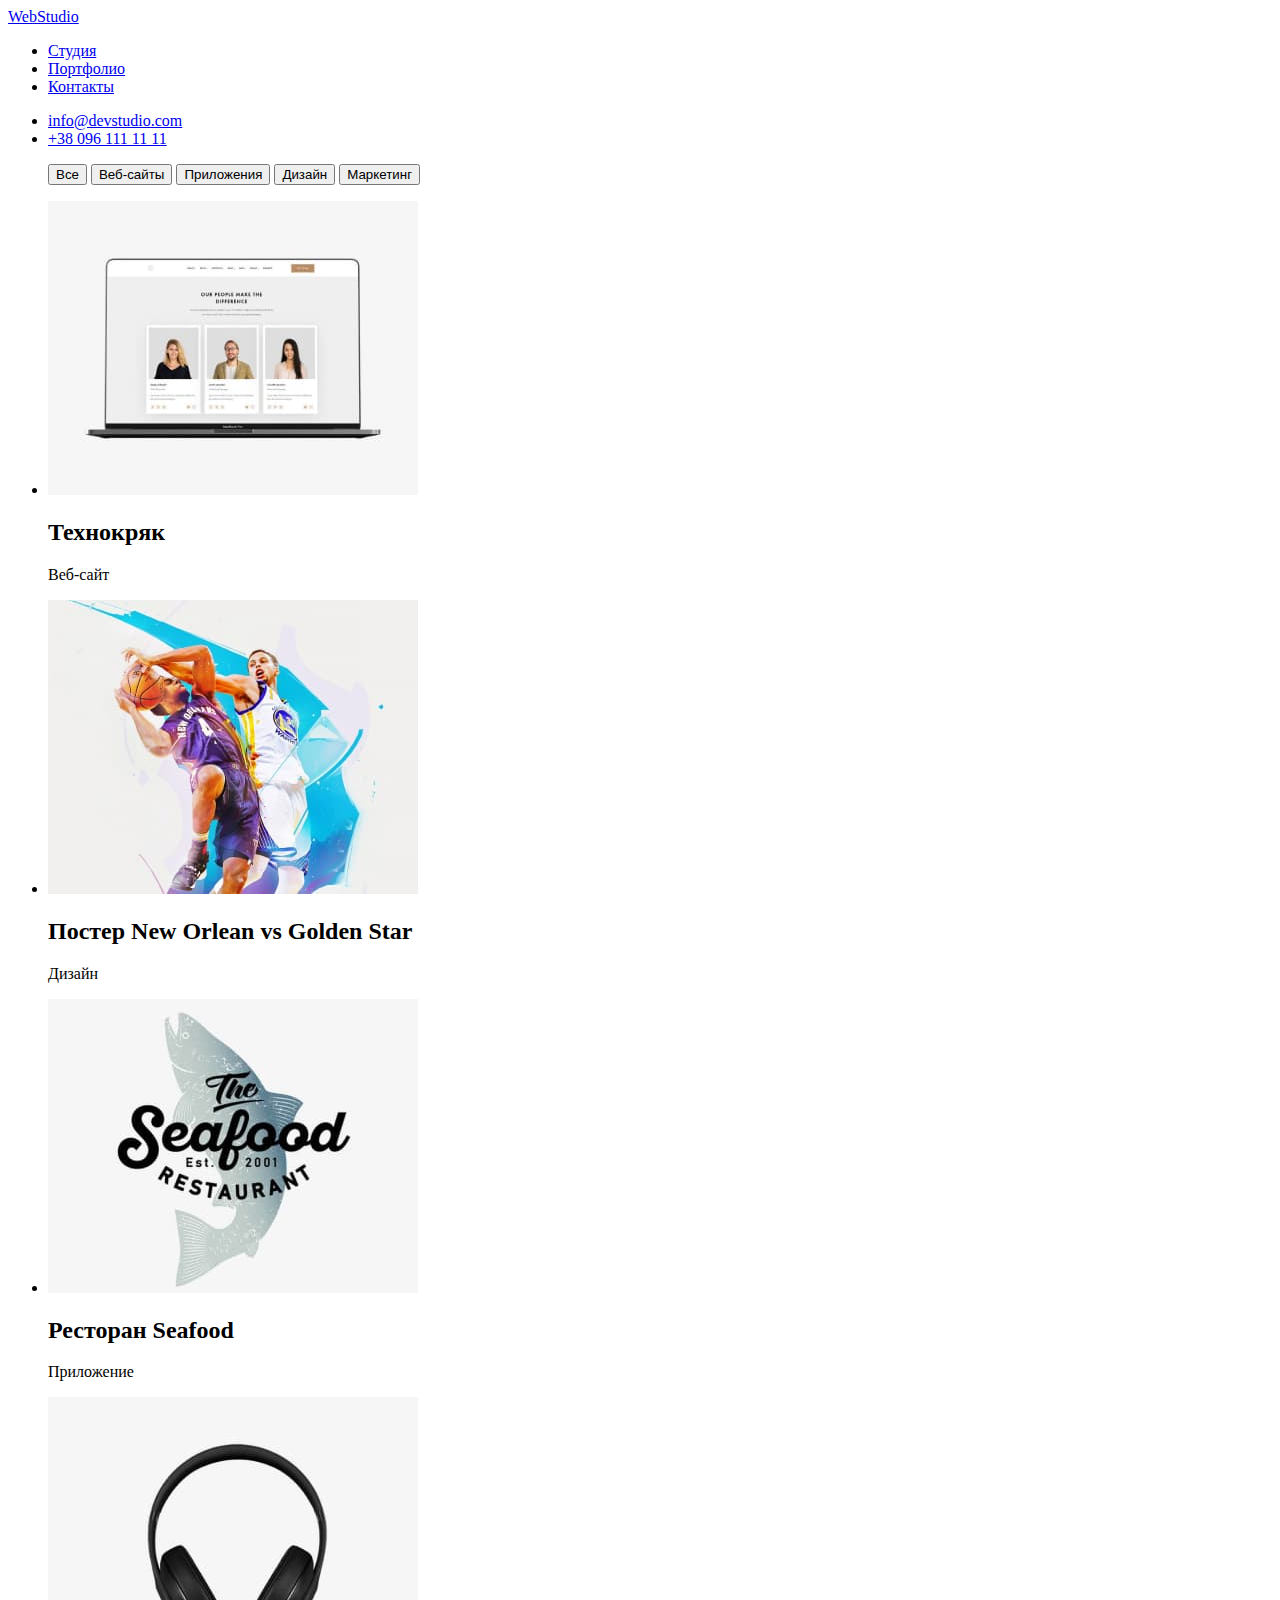
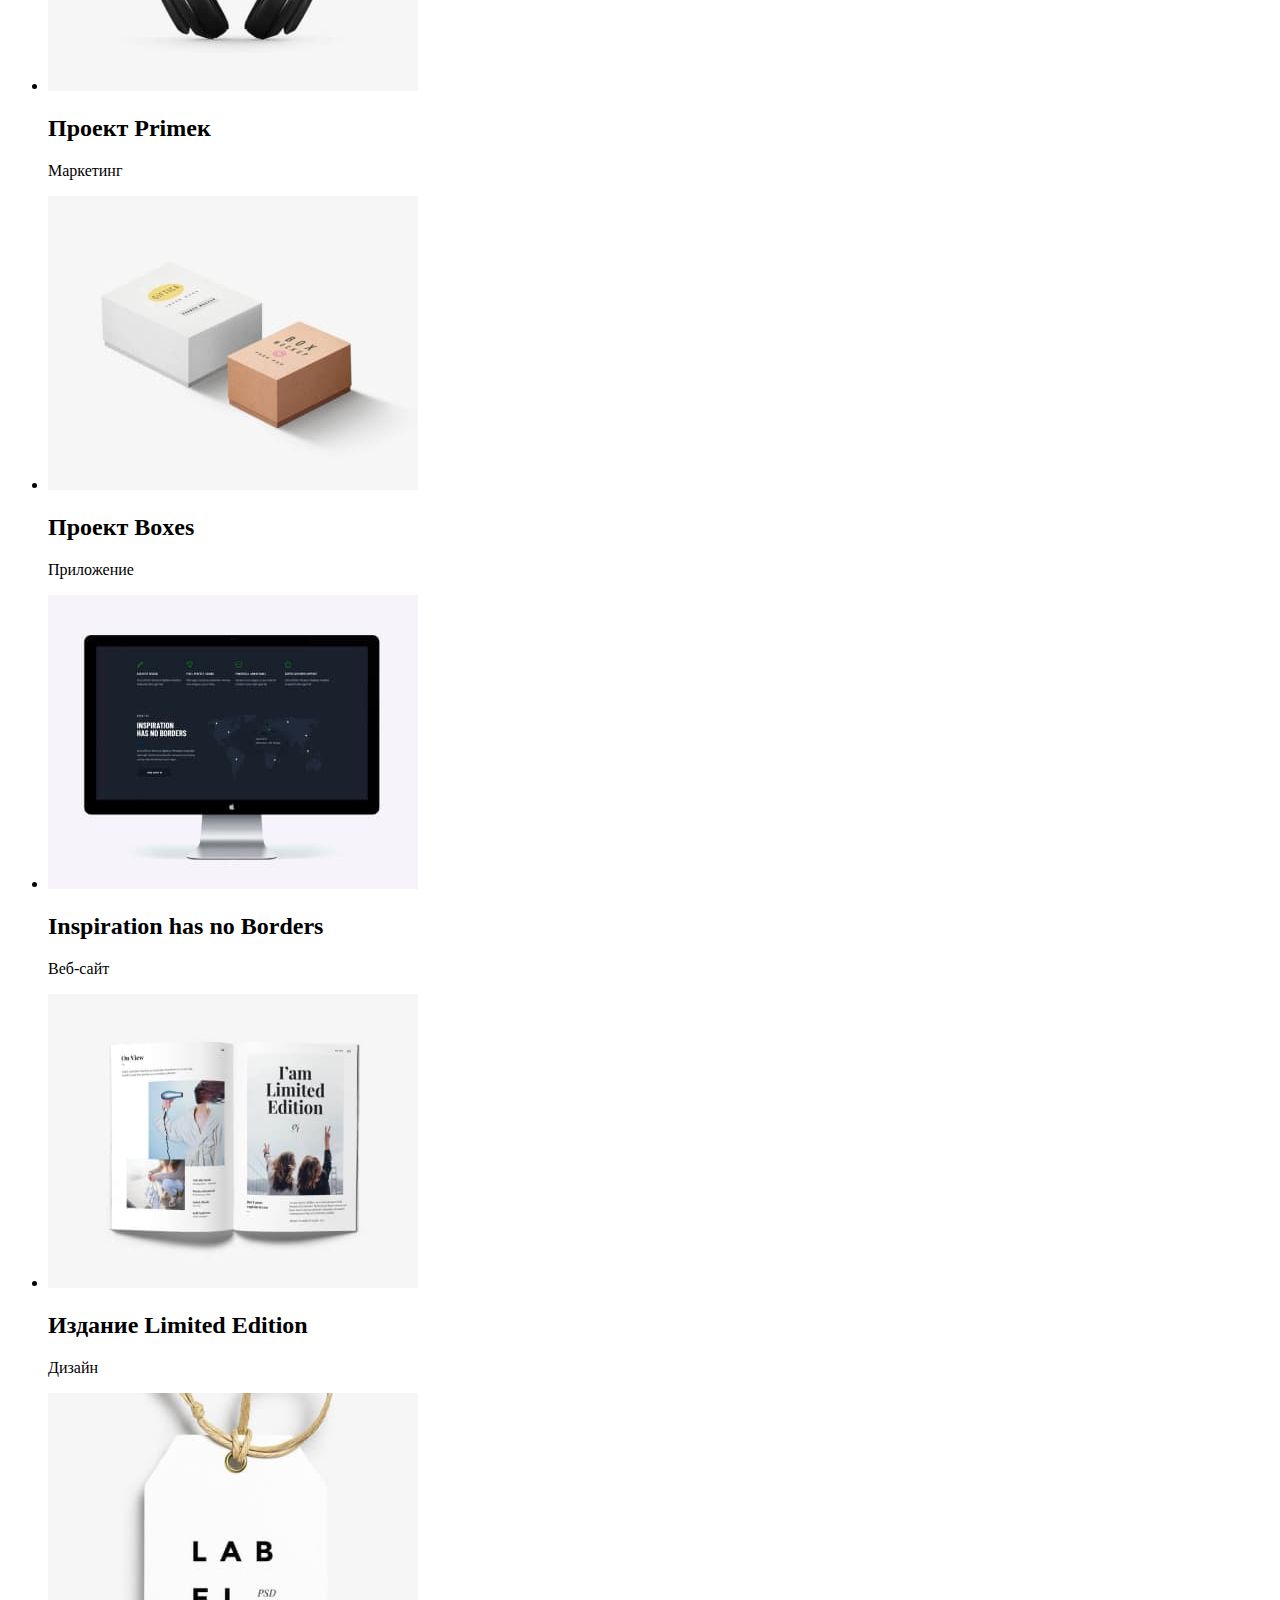
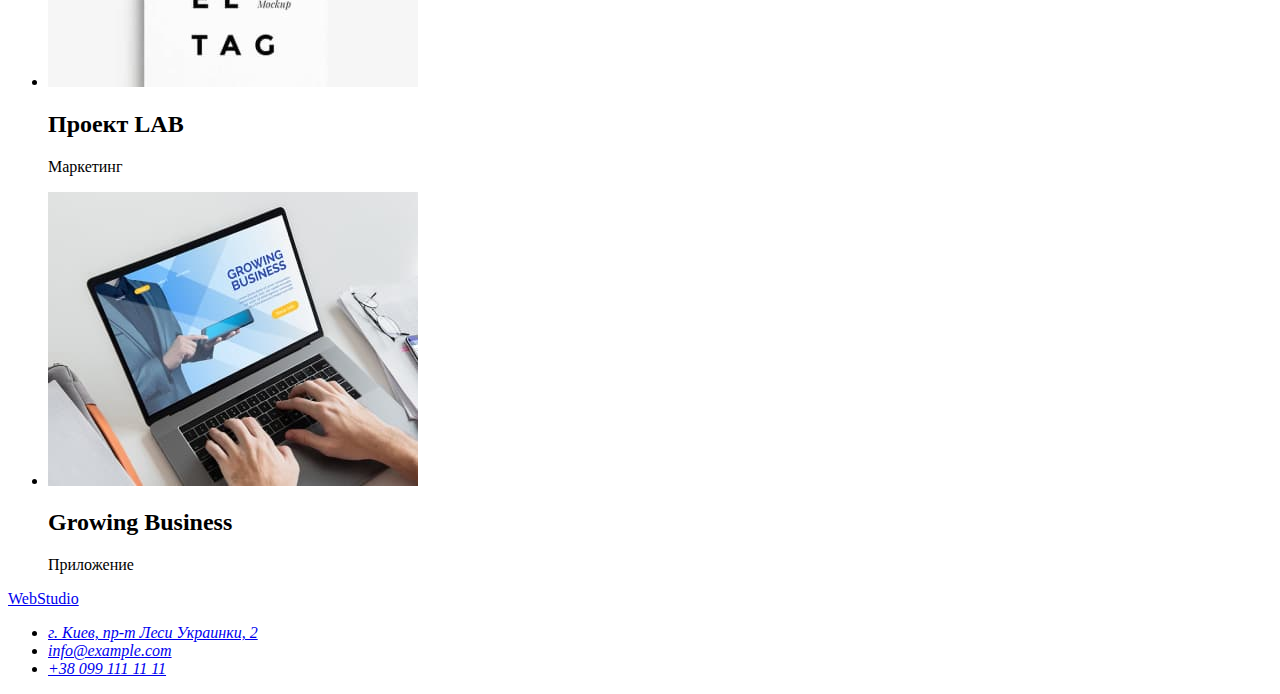
==== portfolio.html @ 60b1a03a "Добавил portfolio.html" ====
<!DOCTYPE html>
<html lang="ru">
<head>
    <meta charset="UTF-8">
    <meta http-equiv="X-UA-Compatible" content="IE=edge">
    <meta name="viewport" content="width=device-width, initial-scale=1.0">
    <title>Портфолио</title>
</head>
<body>
    <!-- Шапка страницы -->
    <header>
        <nav>
            <a href="/">WebStudio</a>
    
            <!-- Ссылки на другие страницы или разделы текущей страницы -->
            <ul>
                <li><a href="./studio.html">Студия</a></li>
                <li><a href="./portfolio.html">Портфолио</a></li>
                <li><a href="./contacts.html">Контакты</a></li>
            </ul>
        </nav>
    
        <!-- Контакты -->
        <ul>
            <li><a href="mailto:info@devstudio.com">info@devstudio.com</a></li>
            <li><a href="tel:+38096111111">+38 096 111 11 11</a></li>
        </ul>
    </header>

    <!-- Портфолио -->
    <main>
        <!-- Ссылки на другие страницы или разделы текущей страницы -->
        <section>
            <ul>
                <button type="button">Все</button>
                <button type="button">Веб-сайты</button>
                <button type="button">Приложения</button>
                <button type="button">Дизайн</button>
                <button type="button">Маркетинг</button>
            </ul>
        </section>

        <!-- Портфолио работ -->
        <section>
            <ul>
                <li>
                    <img src="./images/portfolio/1-Tehnokryak.jpg" alt="Технокряк" width="370" height="294">
                    <h2>Технокряк</h2>
                    <p>Веб-сайт</p>
                </li>
                <li>
                    <img src="./images/portfolio/2-New-Orlean-vs-Golden-Star.jpg" alt="Постер New Orlean vs Golden Star" width="370" height="294">
                    <h2>Постер New Orlean vs Golden Star</h2>
                    <p>Дизайн</p>
                </li>
                <li>
                    <img src="./images/portfolio/3-Seafood.jpg" alt="Ресторан Seafood" width="370" height="294">
                    <h2>Ресторан Seafood</h2>
                    <p>Приложение</p>
                </li>
                <li>
                    <img src="./images/portfolio/4-Prime.jpg" alt="Проект Primeк" width="370" height="294">
                    <h2>Проект Primeк</h2>
                    <p>Маркетинг</p>
                </li>
                <li>
                    <img src="./images/portfolio/5-Boxes.jpg" alt="Проект Boxes" width="370" height="294">
                    <h2>Проект Boxes</h2>
                    <p>Приложение</p>
                </li>
                <li>
                    <img src="./images/portfolio/6-Inspiration-has-no-Borders.jpg" alt=Inspiration has no Borders" width="370" height="294">
                    <h2>Inspiration has no Borders</h2>
                    <p>Веб-сайт</p>
                </li>
                <li>
                    <img src="./images/portfolio/7-Limited-Edition.jpg" alt="Издание Limited Edition" width="370" height="294">
                    <h2>Издание Limited Edition</h2>
                    <p>Дизайн</p>
                </li>
                <li>
                    <img src="./images/portfolio/8-LAB.jpg" alt="Проект LAB" width="370" height="294">
                    <h2>Проект LAB</h2>
                    <p>Маркетинг</p>
                </li>
                <li>
                    <img src="./images/portfolio/9-Growing-Business.jpg" alt="Growing Business" width="370" height="294">
                    <h2>Growing Business</h2>
                    <p>Приложение</p>
                </li>
            </ul>
        </section>

    </main>

        <!-- Футер -->
        <footer>
            <a href="/">WebStudio</a>
        
            <address>
                <ul>
                    <li>
                        <a href="https://goo.gl/maps/8wmrf88E8narzUsQ8" target="_blank" rel="noopener noreferrer">
                            г. Киев, пр-т Леси Украинки, 2</a>
                    </li>
                    <li>
                        <a href="mailto:info@example.com">info@example.com</a>
                    </li>
                    <li>
                        <a href="tel:+380991111111">+38 099 111 11 11</a>
                    </li>
                </ul>
            </address>
        </footer>
</body>
</html>
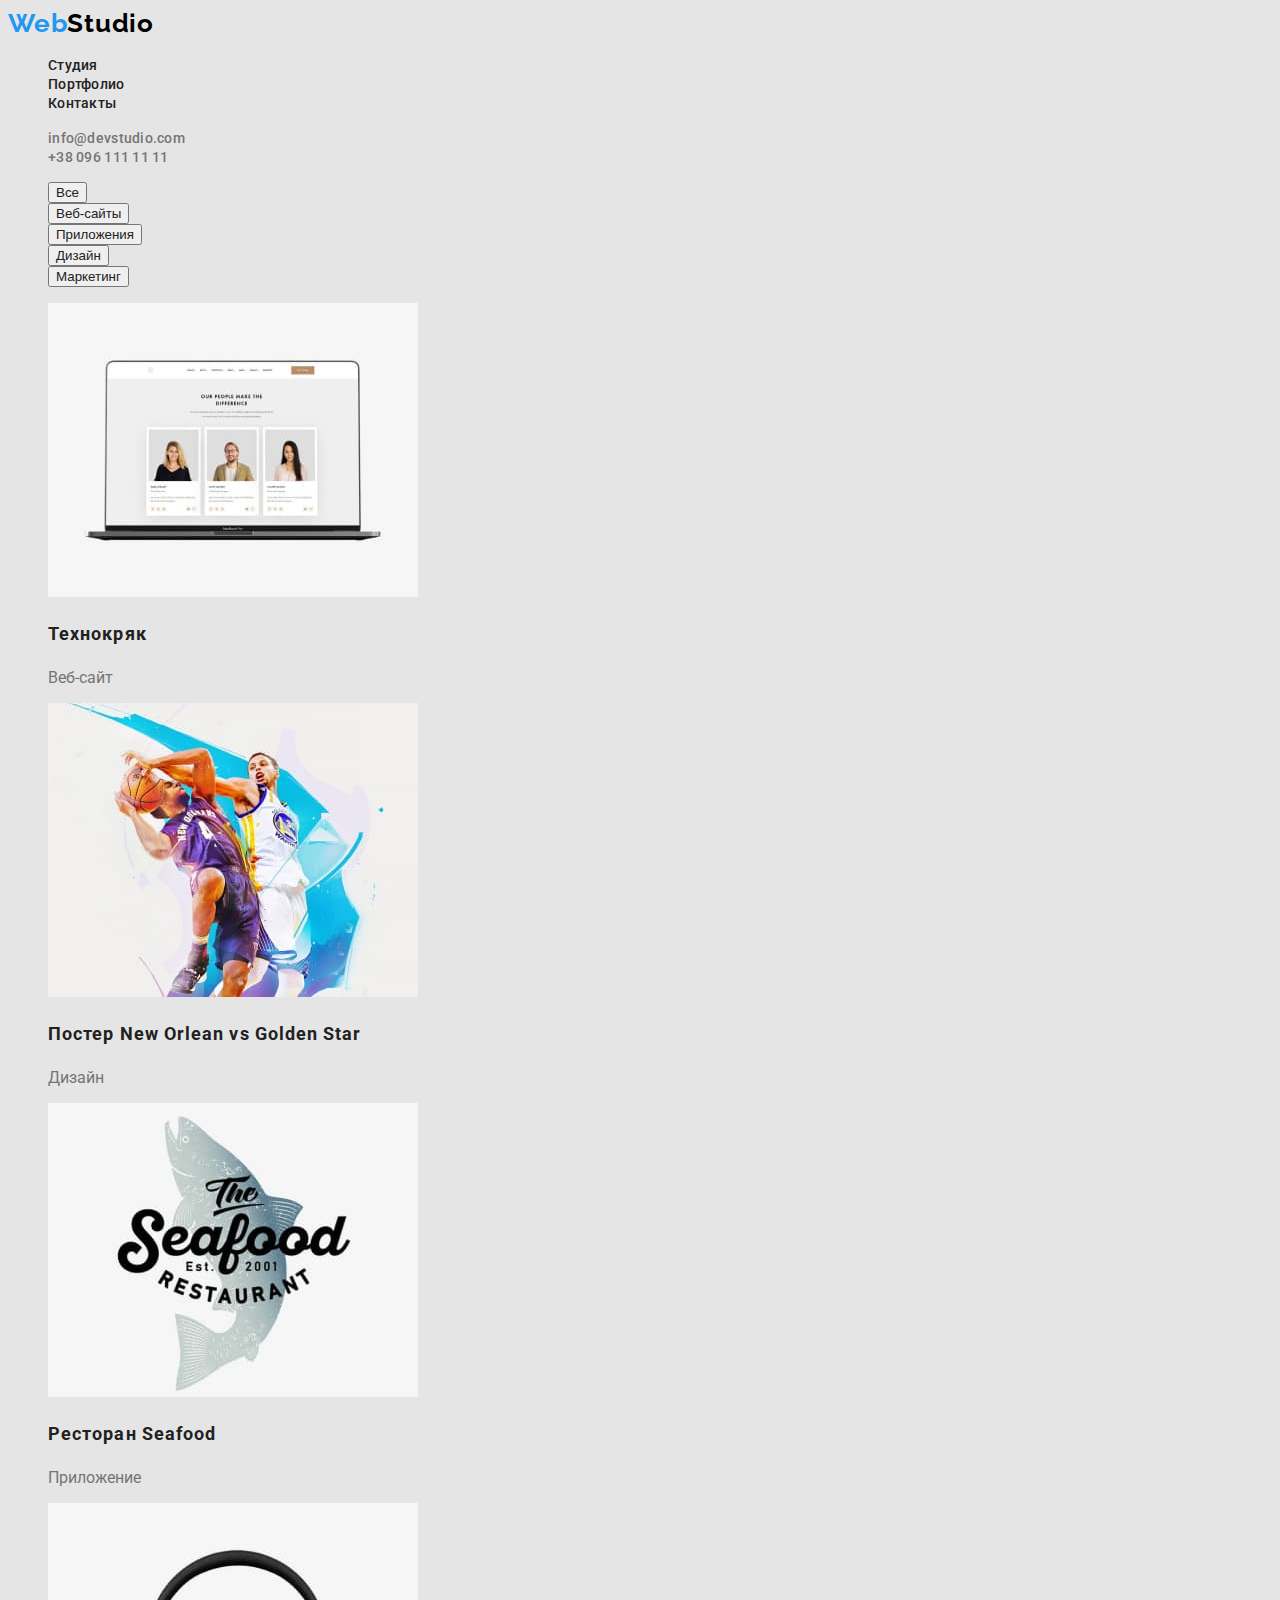
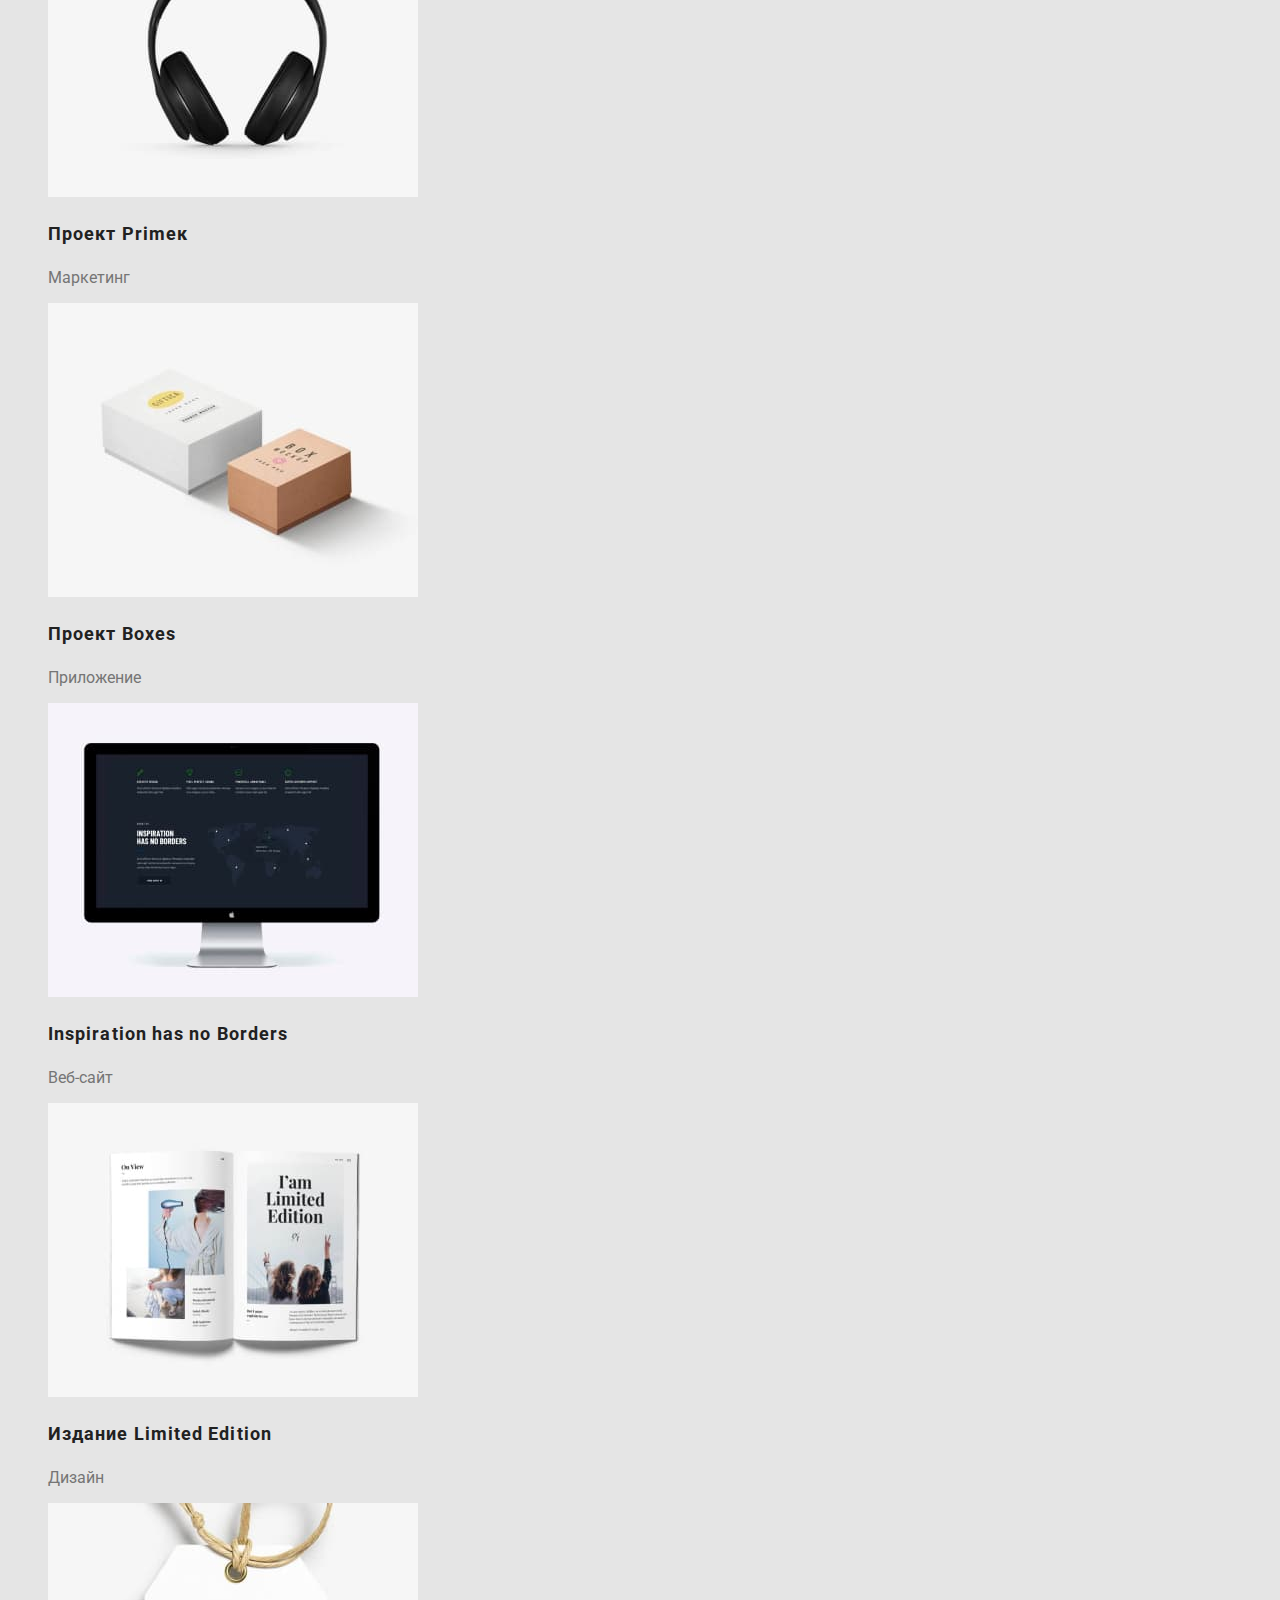
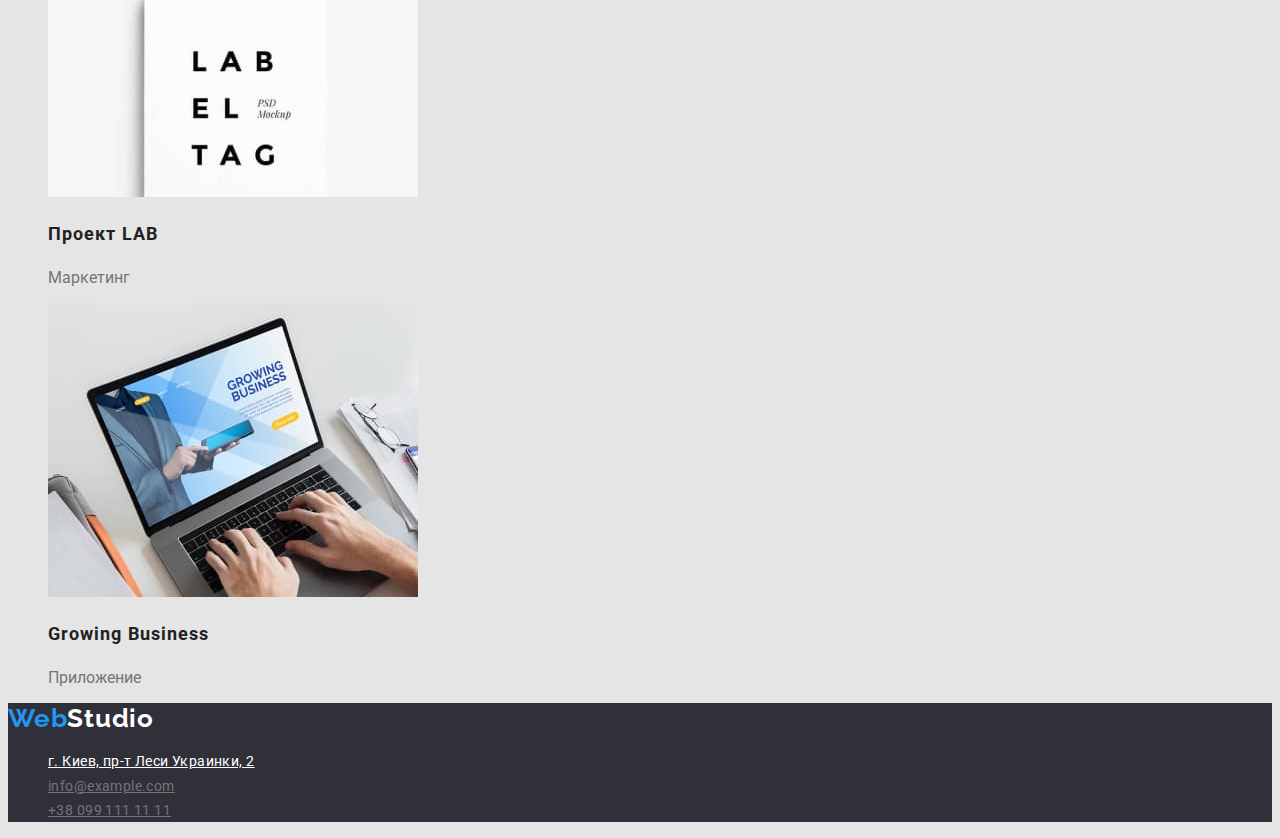
==== commit 5b860f04: "Добавил данные в css" ====
--- a/portfolio.html
+++ b/portfolio.html
@@ -1,27 +1,35 @@
 <!DOCTYPE html>
 <html lang="ru">
+
 <head>
     <meta charset="UTF-8">
     <meta http-equiv="X-UA-Compatible" content="IE=edge">
     <meta name="viewport" content="width=device-width, initial-scale=1.0">
     <title>Портфолио</title>
+    <link rel="preconnect" href="https://fonts.googleapis.com">
+    <link rel="preconnect" href="https://fonts.gstatic.com" crossorigin>
+    <link
+        href="https://fonts.googleapis.com/css2?family=Raleway:wght@700&family=Roboto:wght@400;500;700;900&display=swap"
+        rel="stylesheet">
+    <link rel="stylesheet" href="./css/styles.css">
 </head>
+
 <body>
     <!-- Шапка страницы -->
-    <header>
-        <nav>
-            <a href="/">WebStudio</a>
-    
+    <header class="header">
+        <nav class="header-list">
+            <a class="header-logo link" href="/"> <span class="header-logo-web">Web</span>Studio</a>
+
             <!-- Ссылки на другие страницы или разделы текущей страницы -->
-            <ul>
-                <li><a href="./studio.html">Студия</a></li>
-                <li><a href="./portfolio.html">Портфолио</a></li>
-                <li><a href="./contacts.html">Контакты</a></li>
+            <ul class="header-nav list">
+                <li><a class="link" href="./studio.html">Студия</a></li>
+                <li><a class="link" href="./portfolio.html">Портфолио</a></li>
+                <li><a class="link" href="./contacts.html">Контакты</a></li>
             </ul>
         </nav>
-    
+
         <!-- Контакты -->
-        <ul>
+        <ul class="header-nav-contacts list">
             <li><a href="mailto:info@devstudio.com">info@devstudio.com</a></li>
             <li><a href="tel:+38096111111">+38 096 111 11 11</a></li>
         </ul>
@@ -30,87 +38,100 @@
     <!-- Портфолио -->
     <main>
         <!-- Ссылки на другие страницы или разделы текущей страницы -->
-        <section>
-            <ul>
-                <button type="button">Все</button>
-                <button type="button">Веб-сайты</button>
-                <button type="button">Приложения</button>
-                <button type="button">Дизайн</button>
-                <button type="button">Маркетинг</button>
+        <div>
+            <ul class="button-list list">
+                <li>
+                    <button class="button" type="button">Все</button>
+                </li>
+                <li>
+                    <button class="button" type="button">Веб-сайты</button>
+                </li>
+                <li>
+                    <button class="button" type="button">Приложения</button>
+                </li>
+                <li>
+                    <button class="button" type="button">Дизайн</button>
+                </li>
+                <li>
+                    <button class="button" type="button">Маркетинг</button>
+                </li>
             </ul>
-        </section>
+        </div>
 
         <!-- Портфолио работ -->
-        <section>
-            <ul>
-                <li>
+        <section class="portfolio">
+            <ul class="portfolio-list list">
+                <li class="portfolio-item ">
                     <img src="./images/portfolio/1-Tehnokryak.jpg" alt="Технокряк" width="370" height="294">
-                    <h2>Технокряк</h2>
-                    <p>Веб-сайт</p>
+                    <h2 class="portfolio-item-list">Технокряк</h2>
+                    <p class="portfolio-item-text">Веб-сайт</p>
                 </li>
-                <li>
-                    <img src="./images/portfolio/2-New-Orlean-vs-Golden-Star.jpg" alt="Постер New Orlean vs Golden Star" width="370" height="294">
-                    <h2>Постер New Orlean vs Golden Star</h2>
-                    <p>Дизайн</p>
+                <li class="portfolio-item ">
+                    <img src="./images/portfolio/2-New-Orlean-vs-Golden-Star.jpg" alt="Постер New Orlean vs Golden Star"
+                        width="370" height="294">
+                    <h2 class="portfolio-item-list">Постер New Orlean vs Golden Star</h2>
+                    <p class="portfolio-item-text">Дизайн</p>
                 </li>
-                <li>
+                <li class="portfolio-item ">
                     <img src="./images/portfolio/3-Seafood.jpg" alt="Ресторан Seafood" width="370" height="294">
-                    <h2>Ресторан Seafood</h2>
-                    <p>Приложение</p>
+                    <h2 class="portfolio-item-list">Ресторан Seafood</h2>
+                    <p class="portfolio-item-text">Приложение</p>
                 </li>
-                <li>
+                <li class="portfolio-item ">
                     <img src="./images/portfolio/4-Prime.jpg" alt="Проект Primeк" width="370" height="294">
-                    <h2>Проект Primeк</h2>
-                    <p>Маркетинг</p>
+                    <h2 class="portfolio-item-list">Проект Primeк</h2>
+                    <p class="portfolio-item-text">Маркетинг</p>
                 </li>
-                <li>
+                <li class="portfolio-item ">
                     <img src="./images/portfolio/5-Boxes.jpg" alt="Проект Boxes" width="370" height="294">
-                    <h2>Проект Boxes</h2>
-                    <p>Приложение</p>
+                    <h2 class="portfolio-item-list">Проект Boxes</h2>
+                    <p class="portfolio-item-text">Приложение</p>
                 </li>
-                <li>
-                    <img src="./images/portfolio/6-Inspiration-has-no-Borders.jpg" alt=Inspiration has no Borders" width="370" height="294">
-                    <h2>Inspiration has no Borders</h2>
-                    <p>Веб-сайт</p>
+                <li class="portfolio-item ">
+                    <img src="./images/portfolio/6-Inspiration.jpg" alt="Inspiration" width="370" height="294">
+                    <h2 class="portfolio-item-list">Inspiration has no Borders</h2>
+                    <p class="portfolio-item-text">Веб-сайт</p>
                 </li>
-                <li>
-                    <img src="./images/portfolio/7-Limited-Edition.jpg" alt="Издание Limited Edition" width="370" height="294">
-                    <h2>Издание Limited Edition</h2>
-                    <p>Дизайн</p>
+                <li class="portfolio-item ">
+                    <img src="./images/portfolio/7-Limited-Edition.jpg" alt="Издание Limited Edition" width="370"
+                        height="294">
+                    <h2 class="portfolio-item-list">Издание Limited Edition</h2>
+                    <p class="portfolio-item-text">Дизайн</p>
                 </li>
-                <li>
+                <li class="portfolio-item ">
                     <img src="./images/portfolio/8-LAB.jpg" alt="Проект LAB" width="370" height="294">
-                    <h2>Проект LAB</h2>
-                    <p>Маркетинг</p>
+                    <h2 class="portfolio-item-list">Проект LAB</h2>
+                    <p class="portfolio-item-text">Маркетинг</p>
                 </li>
-                <li>
-                    <img src="./images/portfolio/9-Growing-Business.jpg" alt="Growing Business" width="370" height="294">
-                    <h2>Growing Business</h2>
-                    <p>Приложение</p>
+                <li class="portfolio-item ">
+                    <img src="./images/portfolio/9-Growing-Business.jpg" alt="Growing Business" width="370"
+                        height="294">
+                    <h2 class="portfolio-item-list">Growing Business</h2>
+                    <p class="portfolio-item-text">Приложение</p>
                 </li>
             </ul>
         </section>
 
     </main>
 
-        <!-- Футер -->
-        <footer>
-            <a href="/">WebStudio</a>
-        
-            <address>
-                <ul>
-                    <li>
-                        <a href="https://goo.gl/maps/8wmrf88E8narzUsQ8" target="_blank" rel="noopener noreferrer">
-                            г. Киев, пр-т Леси Украинки, 2</a>
-                    </li>
-                    <li>
-                        <a href="mailto:info@example.com">info@example.com</a>
-                    </li>
-                    <li>
-                        <a href="tel:+380991111111">+38 099 111 11 11</a>
-                    </li>
-                </ul>
-            </address>
-        </footer>
+    <!-- Футер -->
+    <footer class="footer">
+        <a class="footer-logo address link" href="/"> <span class="footer-logo-web">Web</span>Studio</a>
+        <address>
+            <ul class="footer-address list">
+                <li class="footer-address-list">
+                    <a class="footer-address-list-loc" href="https://goo.gl/maps/8wmrf88E8narzUsQ8" target="_blank"
+                        rel="noopener noreferrer">г. Киев, пр-т Леси Украинки, 2</a>
+                </li>
+                <li class="footer-address-contacts list">
+                    <a class="footer-address-contacts-item list" href="mailto:info@example.com">info@example.com</a>
+                </li>
+                <li class="footer-address-contacts list">
+                    <a class="footer-address-contacts-item list" href="tel:+380991111111">+38 099 111 11 11</a>
+                </li>
+            </ul>
+        </address>
+    </footer>
 </body>
+
 </html>--- a/css/styles.css
+++ b/css/styles.css
@@ -0,0 +1,211 @@
+/* Цвет основного текста #212121 */
+/* Вторичный цвет текста #757575 */
+/* Цвет актента текста, кнопка #2196f3 */
+/* Белый цвет текста #ffffff */
+
+:root {
+  --first-text-color: #757575;
+  --second-text-color: #212121;
+  --akcent-text-color: #2196f3;
+  --white-text-color: #ffffff;
+  --address-text-color: rgba(255, 255, 255, 0, 6);
+}
+
+body {
+  font-family: Roboto, sans-serif;
+  background-color: #e5e5e5;
+  color: var(--first-text-color);
+}
+
+.list {
+  list-style: none;
+}
+.link {
+  text-decoration: none;
+}
+
+/* ========================= Header =========================*/
+
+/*---------------- Logo ----------------*/
+.header-logo,
+.footer-logo {
+  font-family: 'Raleway', sans-serif;
+  font-weight: 700;
+  font-size: 26px;
+  line-height: 1.2;
+  color: #000000;
+  letter-spacing: 0.03em;
+}
+
+.address {
+  color: var(--white-text-color);
+}
+.header-logo-web,
+.footer-logo-web {
+  color: var(--akcent-text-color);
+}
+
+/*---------------- Site nav ----------------*/
+.header-nav .link {
+  color: var(--second-text-color);
+  font-size: 14px;
+  line-height: 1.15;
+  font-weight: 500;
+  letter-spacing: 0.02em;
+  text-decoration: none;
+}
+
+.header-nav :hover,
+.header-nav :focus {
+  color: var(--akcent-text-color);
+}
+
+/*---------------- Site nav contacts ----------------*/
+.header-nav-contacts a {
+  color: var(--first-text-color);
+  font-weight: 500;
+  font-size: 14px;
+  line-height: 1.14;
+  letter-spacing: 0.02em;
+  text-decoration: none;
+}
+
+.header-nav-contacts :hover,
+.header-nav-contacts :focus {
+  color: var(--akcent-text-color);
+}
+
+/*========================= Hero =========================*/
+.hero {
+  background-color: #2f303a;
+  align-items: center;
+  /* text-align: center; */
+}
+
+.hero-title {
+  color: var(--white-text-color);
+  font-weight: 900;
+  font-size: 44px;
+  line-height: 1.36;
+  /* text-align: center; */
+  letter-spacing: 0.06em;
+  text-transform: uppercase;
+}
+
+/*---------------- Button ----------------*/
+.title-button {
+  background-color: var(--akcent-text-color);
+  color: var(--white-text-color);
+  font-size: 16px;
+  line-height: 1.87;
+  cursor: pointer;
+  /* display: flex;
+  align-items: center;
+  text-align: center;  */
+  letter-spacing: 0.06em;
+}
+
+/*---------------- Button P  ----------------*/
+.button {
+  color: var(--second-text-color);
+  cursor: pointer;
+}
+.button:hover,
+.button:focus {
+  color: var(--white-text-color);
+  background-color: var(--akcent-text-color);
+}
+
+/*---------------- Features ----------------*/
+.features-item {
+  font-size: 14px;
+  line-height: 1.14;
+  letter-spacing: 0.03em;
+  text-transform: uppercase;
+  color: var(--second-text-color);
+}
+
+.features-list p {
+  font-size: 14px;
+  line-height: 1.71;
+  letter-spacing: 0.03em;
+  color: var(--first-text-color);
+}
+
+/*---------------- Work ----------------*/
+.work-title {
+  color: var(--second-text-color);
+  font-size: 36px;
+  line-height: 1.16;
+  /* text-align: center; */
+  letter-spacing: 0.03em;
+}
+/*---------------- Team ----------------*/
+.team-title {
+  color: var(--second-text-color);
+  font-size: 36px;
+  line-height: 42px;
+  /* text-align: center; */
+  letter-spacing: 0.03em;
+}
+
+.team-list .title {
+  /* color: var(--second-text-color); */
+}
+
+.team-item {
+  color: var(--second-text-color);
+  font-weight: 500;
+  font-size: 16px;
+  line-height: 1.19;
+  /* text-align: center; */
+  letter-spacing: 0.03em;
+}
+
+.team-item-list {
+  font-size: 16px;
+  line-height: 1.19;
+  /* text-align: center; */
+  letter-spacing: 0.03em;
+}
+
+/* ======================= PORTFOLIO ========================= */
+.portfolio-item-list {
+  color: var(--second-text-color);
+  font-size: 18px;
+  line-height: 2;
+  letter-spacing: 0.06em;
+}
+
+.portfolio-item-text {
+  color: var(--first-text-color);
+  font-size: 16px;
+  line-height: 1.87
+  letter-spacing: 0.03em;
+}
+
+/* ========================= Footer ========================= */
+.footer {
+  background-color: #2f303a;
+}
+/* Address */
+.footer-address-list-loc {
+  color: var(--white-text-color);
+  font-style: normal;
+  font-size: 14px;
+  line-height: 1.71;
+  letter-spacing: 0.03em;
+}
+
+.footer-address-contacts-item {
+  color: var(--address-text-color);
+  font-style: normal;
+  font-size: 14px;
+  line-height: 1.74;
+  letter-spacing: 0.03em;
+}
+
+.footer-address-contacts-item:hover,
+.footer-address-contacts-item:focus {
+  color: var(--akcent-text-color);
+}
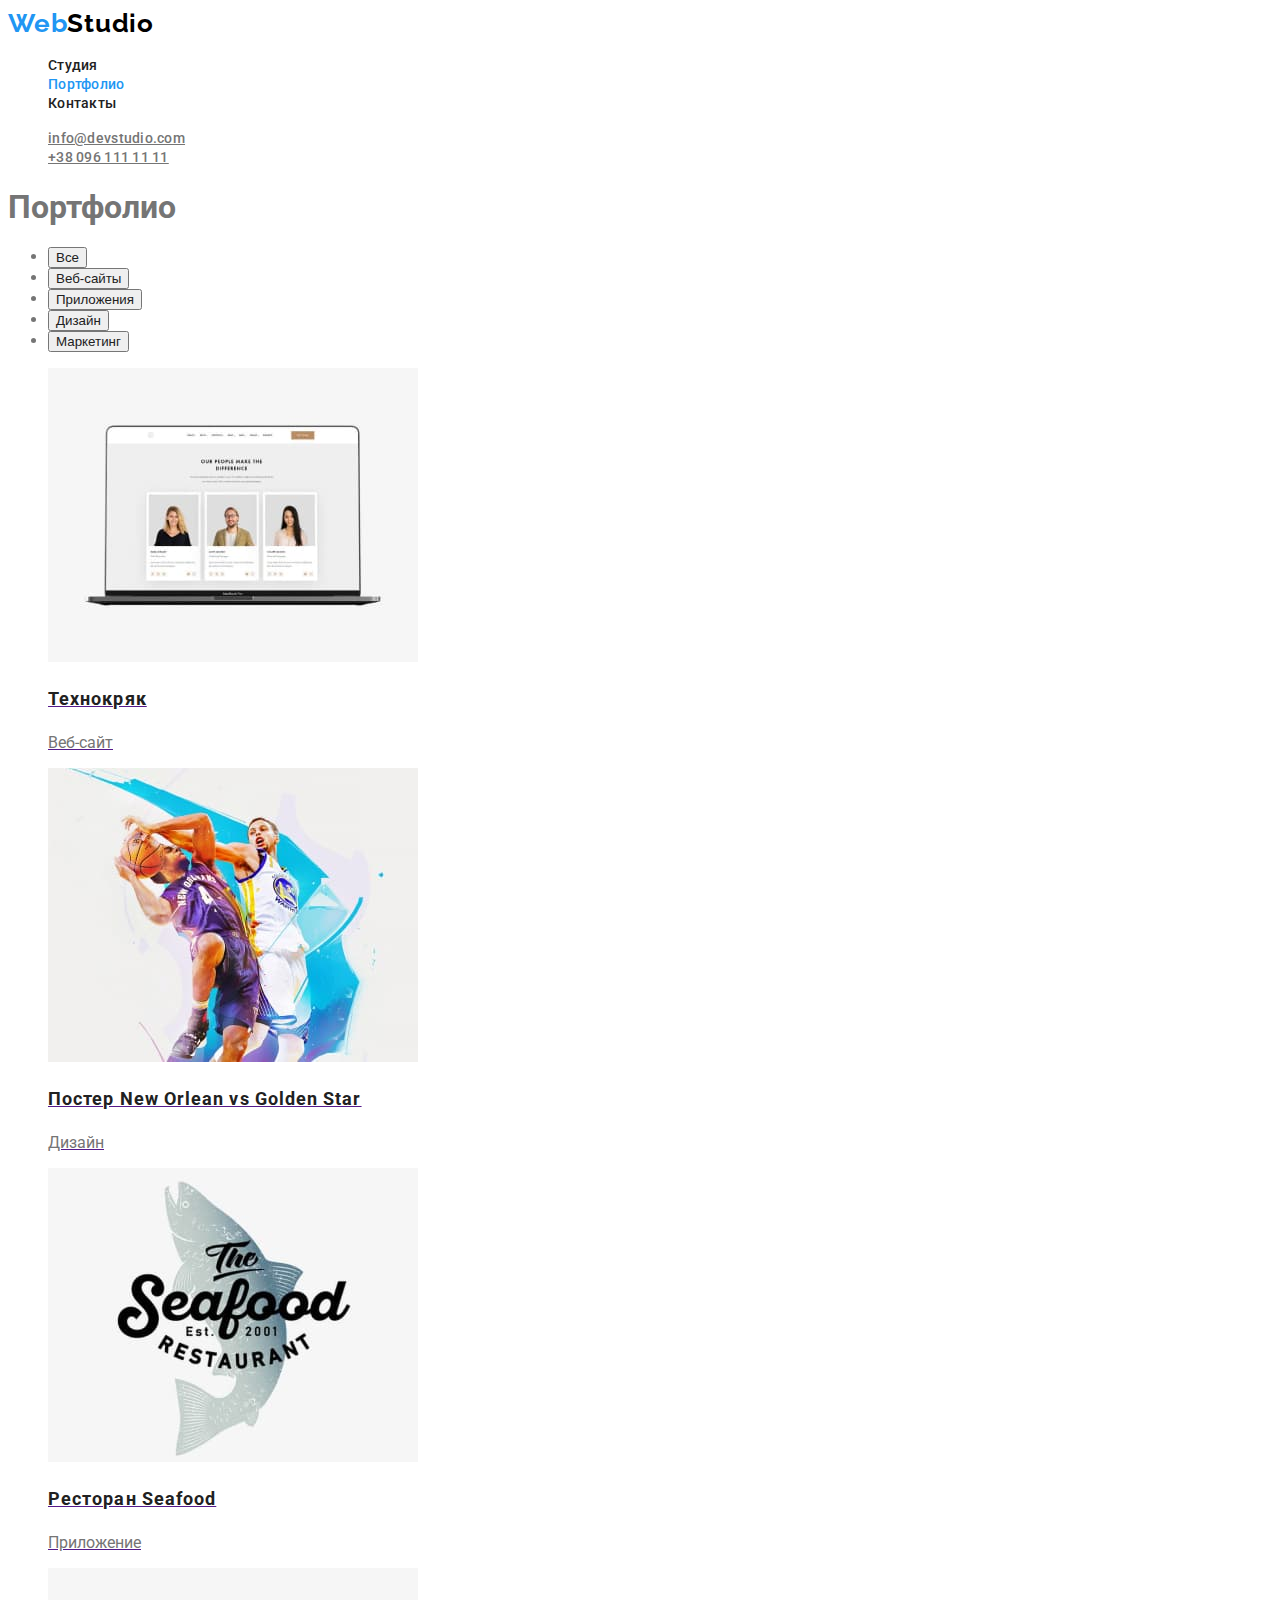
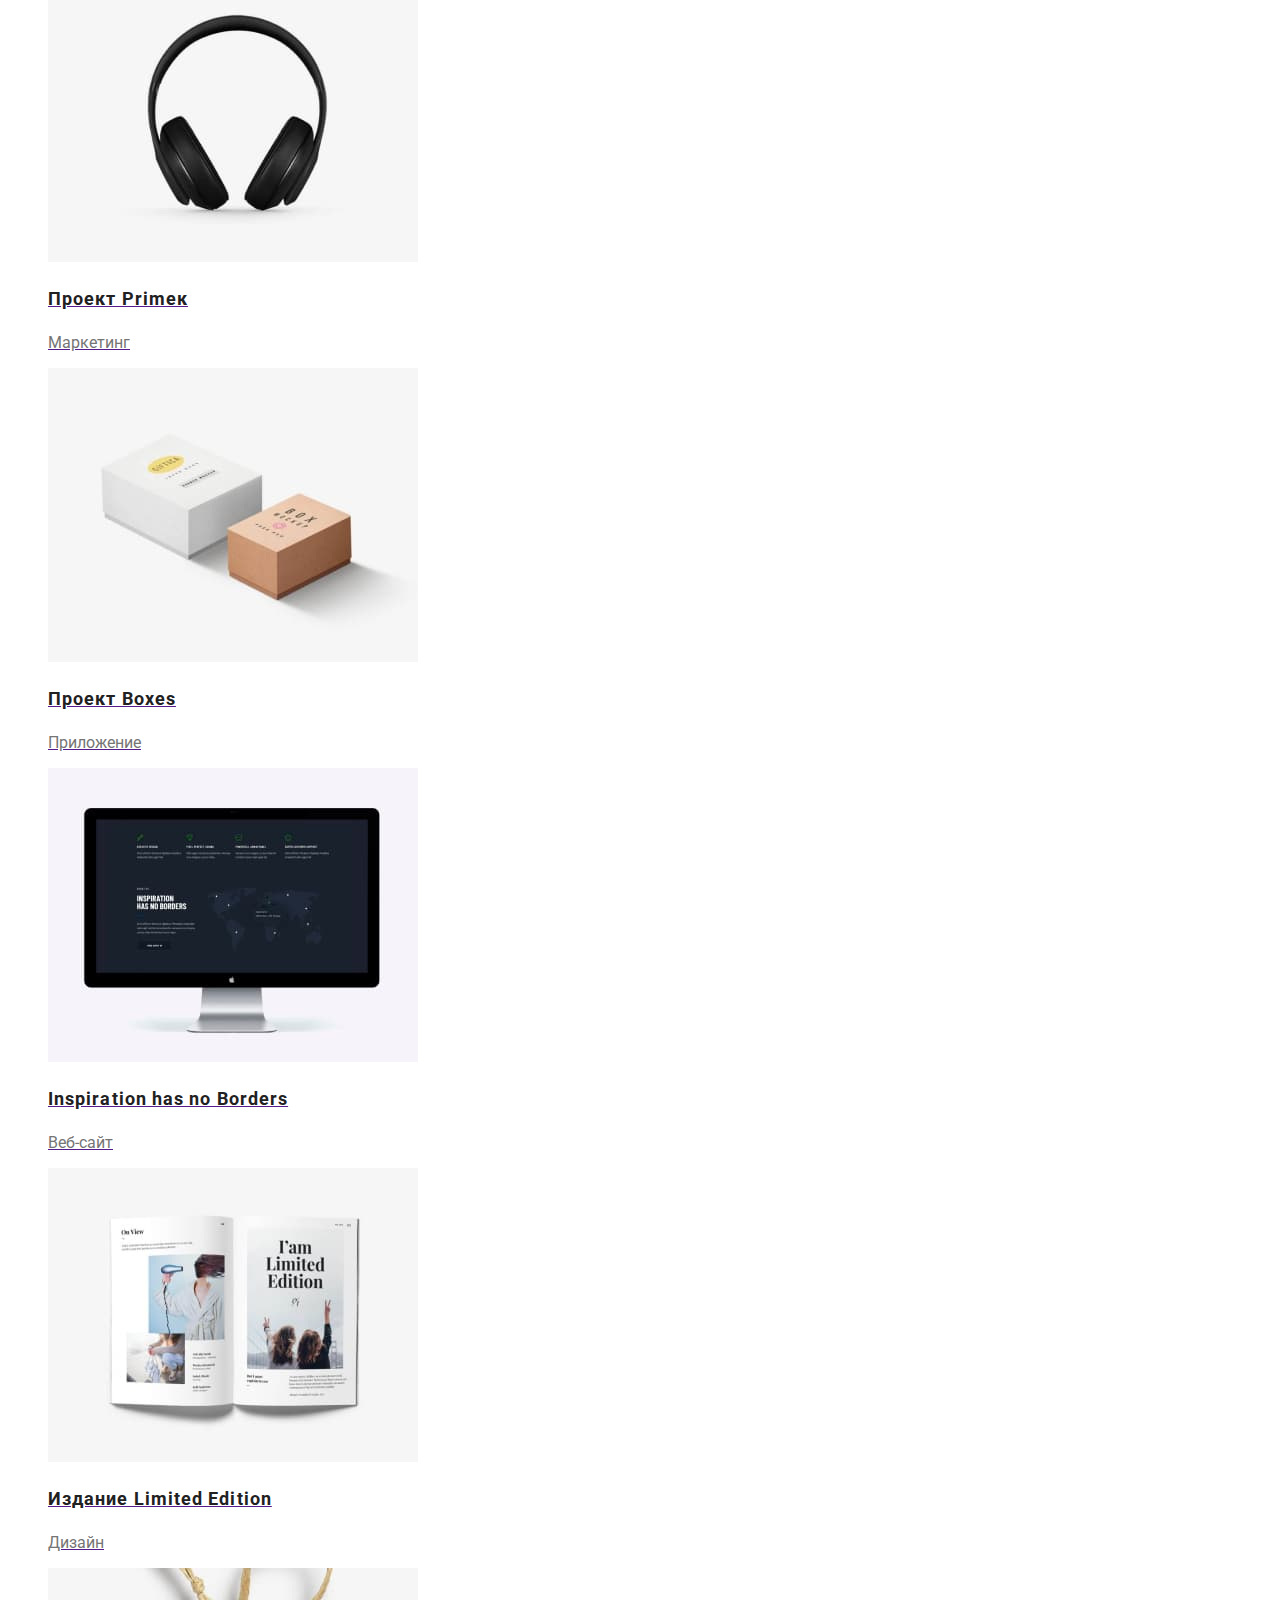
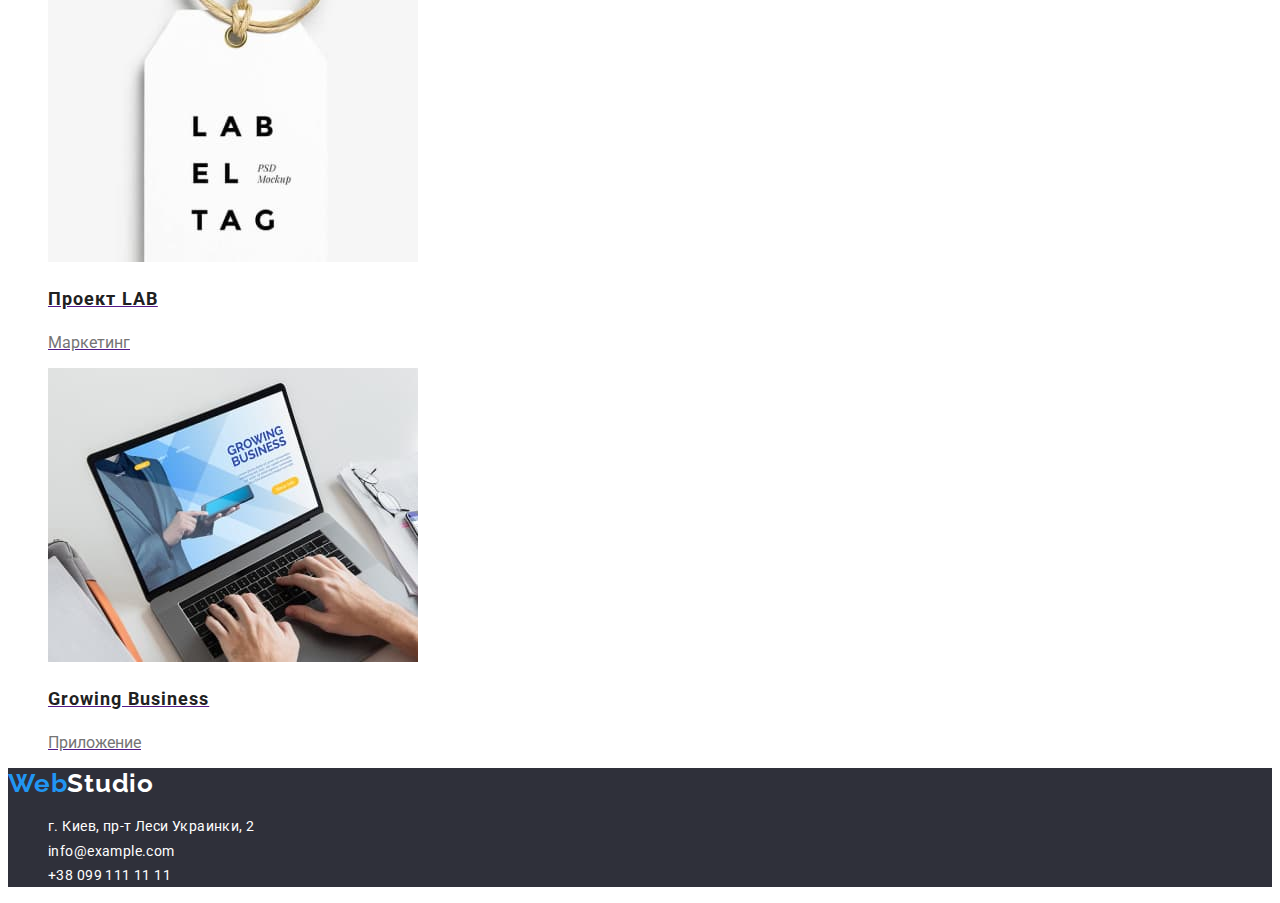
==== commit c543aef9: "Added fixes" ====
--- a/portfolio.html
+++ b/portfolio.html
@@ -17,117 +17,139 @@
 <body>
     <!-- Шапка страницы -->
     <header class="header">
-        <nav class="header-list">
+        <nav class="">
             <a class="header-logo link" href="/"> <span class="header-logo-web">Web</span>Studio</a>
 
             <!-- Ссылки на другие страницы или разделы текущей страницы -->
-            <ul class="header-nav list">
-                <li><a class="link" href="./studio.html">Студия</a></li>
-                <li><a class="link" href="./portfolio.html">Портфолио</a></li>
-                <li><a class="link" href="./contacts.html">Контакты</a></li>
-            </ul>
+            <ul class="nav list">
+                <li class="nav-item"><a class="nav-link link" href="./studio.html">Студия</a></li>
+                <li class="nav-item"><a class="nav-link link current" href="./portfolio.html">Портфолио</a></li>
+                <li class="nav-item"><a class="nav-link link" href="./contacts.html">Контакты</a></li>
+            </ul>    
         </nav>
 
         <!-- Контакты -->
-        <ul class="header-nav-contacts list">
-            <li><a href="mailto:info@devstudio.com">info@devstudio.com</a></li>
-            <li><a href="tel:+38096111111">+38 096 111 11 11</a></li>
+        <ul class="contacts list">
+            <li class="contacts-item"><a class="contacts-link" href="mailto:info@devstudio.com">info@devstudio.com</a></li>
+            <li class="contacts-item"><a class="contacts-link" href="tel:+38096111111">+38 096 111 11 11</a></li>
         </ul>
     </header>
 
     <!-- Портфолио -->
     <main>
         <!-- Ссылки на другие страницы или разделы текущей страницы -->
-        <div>
-            <ul class="button-list list">
-                <li>
-                    <button class="button" type="button">Все</button>
+        <section class="section">
+        <h1>Портфолио</h1>
+            <ul class="filter">
+                <li class="filter-item">
+                    <button class="filter-button" type="button">Все</button>
                 </li>
-                <li>
-                    <button class="button" type="button">Веб-сайты</button>
+                <li class="filter-item">
+                    <button class="filter-button" type="button">Веб-сайты</button>
                 </li>
-                <li>
-                    <button class="button" type="button">Приложения</button>
+                <li class="filter-item">
+                    <button class="filter-button" type="button">Приложения</button>
                 </li>
-                <li>
-                    <button class="button" type="button">Дизайн</button>
+                <li class="filter-item">
+                    <button class="filter-button" type="button">Дизайн</button>
                 </li>
-                <li>
-                    <button class="button" type="button">Маркетинг</button>
+                <li class="filter-item">
+                    <button class="filter-button" type="button">Маркетинг</button>
                 </li>
             </ul>
-        </div>
 
         <!-- Портфолио работ -->
-        <section class="portfolio">
-            <ul class="portfolio-list list">
-                <li class="portfolio-item ">
-                    <img src="./images/portfolio/1-Tehnokryak.jpg" alt="Технокряк" width="370" height="294">
-                    <h2 class="portfolio-item-list">Технокряк</h2>
-                    <p class="portfolio-item-text">Веб-сайт</p>
+            <ul class="portfolio">
+                <li class="portfolio-item list">
+                    <a href="">
+                        <img src="./images/portfolio/1-Tehnokryak.jpg" alt="Технокряк" width="370" height="294">
+                        <h2 class="portfolio-title">Технокряк</h2>
+                        <p class="portfolio-text">Веб-сайт</p>
+                    </a>    
                 </li>
-                <li class="portfolio-item ">
-                    <img src="./images/portfolio/2-New-Orlean-vs-Golden-Star.jpg" alt="Постер New Orlean vs Golden Star"
-                        width="370" height="294">
-                    <h2 class="portfolio-item-list">Постер New Orlean vs Golden Star</h2>
-                    <p class="portfolio-item-text">Дизайн</p>
+                    
+                <li class="portfolio-item list">
+                    <a href="">
+                        <img src="./images/portfolio/2-New-Orlean-vs-Golden-Star.jpg" alt="Постер New Orlean vs Golden Star" width="370"
+                            height="294">
+                        <h2 class="portfolio-title">Постер New Orlean vs Golden Star</h2>
+                        <p class="portfolio-text">Дизайн</p>
+                    </a>    
                 </li>
-                <li class="portfolio-item ">
-                    <img src="./images/portfolio/3-Seafood.jpg" alt="Ресторан Seafood" width="370" height="294">
-                    <h2 class="portfolio-item-list">Ресторан Seafood</h2>
-                    <p class="portfolio-item-text">Приложение</p>
+                    
+                <li class="portfolio-item list">
+                    <a href="">
+                        <img src="./images/portfolio/3-Seafood.jpg" alt="Ресторан Seafood" width="370" height="294">
+                        <h2 class="portfolio-title">Ресторан Seafood</h2>
+                        <p class="portfolio-text">Приложение</p>
+                    </a>    
                 </li>
-                <li class="portfolio-item ">
-                    <img src="./images/portfolio/4-Prime.jpg" alt="Проект Primeк" width="370" height="294">
-                    <h2 class="portfolio-item-list">Проект Primeк</h2>
-                    <p class="portfolio-item-text">Маркетинг</p>
+        
+                <li class="portfolio-item list">
+                    <a href="">
+                        <img src="./images/portfolio/4-Prime.jpg" alt="Проект Primeк" width="370" height="294">
+                        <h2 class="portfolio-title">Проект Primeк</h2>
+                        <p class="portfolio-text">Маркетинг</p>
+                    </a>    
                 </li>
-                <li class="portfolio-item ">
-                    <img src="./images/portfolio/5-Boxes.jpg" alt="Проект Boxes" width="370" height="294">
-                    <h2 class="portfolio-item-list">Проект Boxes</h2>
-                    <p class="portfolio-item-text">Приложение</p>
+                    
+                <li class="portfolio-item list">
+                    <a href="">
+                        <img src="./images/portfolio/5-Boxes.jpg" alt="Проект Boxes" width="370" height="294">
+                        <h2 class="portfolio-title">Проект Boxes</h2>
+                        <p class="portfolio-text">Приложение</p>
+                    </a>
                 </li>
-                <li class="portfolio-item ">
-                    <img src="./images/portfolio/6-Inspiration.jpg" alt="Inspiration" width="370" height="294">
-                    <h2 class="portfolio-item-list">Inspiration has no Borders</h2>
-                    <p class="portfolio-item-text">Веб-сайт</p>
+                    
+                <li class="portfolio-item list">
+                    <a href="">
+                        <img src="./images/portfolio/6-Inspiration.jpg" alt="Inspiration" width="370" height="294">
+                        <h2 class="portfolio-title">Inspiration has no Borders</h2>
+                        <p class="portfolio-text">Веб-сайт</p>
+                    </a>    
                 </li>
-                <li class="portfolio-item ">
-                    <img src="./images/portfolio/7-Limited-Edition.jpg" alt="Издание Limited Edition" width="370"
-                        height="294">
-                    <h2 class="portfolio-item-list">Издание Limited Edition</h2>
-                    <p class="portfolio-item-text">Дизайн</p>
+                    
+                <li class="portfolio-item list">
+                    <a href="">
+                        <img src="./images/portfolio/7-Limited-Edition.jpg" alt="Издание Limited Edition" width="370" height="294">
+                        <h2 class="portfolio-title">Издание Limited Edition</h2>
+                        <p class="portfolio-text">Дизайн</p>
+                    </a>    
                 </li>
-                <li class="portfolio-item ">
-                    <img src="./images/portfolio/8-LAB.jpg" alt="Проект LAB" width="370" height="294">
-                    <h2 class="portfolio-item-list">Проект LAB</h2>
-                    <p class="portfolio-item-text">Маркетинг</p>
+                    
+                <li class="portfolio-item list">
+                    <a href="">
+                        <img src="./images/portfolio/8-LAB.jpg" alt="Проект LAB" width="370" height="294">
+                        <h2 class="portfolio-title">Проект LAB</h2>
+                        <p class="portfolio-text">Маркетинг</p>
+                    </a>    
                 </li>
-                <li class="portfolio-item ">
-                    <img src="./images/portfolio/9-Growing-Business.jpg" alt="Growing Business" width="370"
-                        height="294">
-                    <h2 class="portfolio-item-list">Growing Business</h2>
-                    <p class="portfolio-item-text">Приложение</p>
-                </li>
+                    
+                <li class="portfolio-item list">
+                    <a href="">
+                        <img src="./images/portfolio/9-Growing-Business.jpg" alt="Growing Business" width="370" height="294">
+                        <h2 class="portfolio-title">Growing Business</h2>
+                        <p class="portfolio-text">Приложение</p>
+                    </a>    
+                </li>                            
             </ul>
         </section>
-
     </main>
 
     <!-- Футер -->
     <footer class="footer">
         <a class="footer-logo address link" href="/"> <span class="footer-logo-web">Web</span>Studio</a>
         <address>
-            <ul class="footer-address list">
-                <li class="footer-address-list">
-                    <a class="footer-address-list-loc" href="https://goo.gl/maps/8wmrf88E8narzUsQ8" target="_blank"
+            <ul class="address list">
+                <li class="address-item">
+                    <a class="address-list list link" href="https://goo.gl/maps/8wmrf88E8narzUsQ8" target="_blank"
                         rel="noopener noreferrer">г. Киев, пр-т Леси Украинки, 2</a>
                 </li>
-                <li class="footer-address-contacts list">
-                    <a class="footer-address-contacts-item list" href="mailto:info@example.com">info@example.com</a>
+                <li class="address-contacts-item">
+                    <a class="address-contacts-link list link" href="mailto:info@example.com">info@example.com</a>
                 </li>
-                <li class="footer-address-contacts list">
-                    <a class="footer-address-contacts-item list" href="tel:+380991111111">+38 099 111 11 11</a>
+                <li class="address-contacts-item">
+                    <a class="address-contacts-link list link" href="tel:+380991111111">+38 099 111 11 11</a>
                 </li>
             </ul>
         </address>
--- a/css/styles.css
+++ b/css/styles.css
@@ -13,7 +13,7 @@
 
 body {
   font-family: Roboto, sans-serif;
-  background-color: #e5e5e5;
+  /* background-color: FFFFFF; */
   color: var(--first-text-color);
 }
 
@@ -46,32 +46,36 @@
 }
 
 /*---------------- Site nav ----------------*/
-.header-nav .link {
+.nav-link {
   color: var(--second-text-color);
   font-size: 14px;
   line-height: 1.15;
   font-weight: 500;
   letter-spacing: 0.02em;
-  text-decoration: none;
-}
-
-.header-nav :hover,
-.header-nav :focus {
+  
+}
+
+.current {
+  color: var(--akcent-text-color);
+}
+
+.nav-link:hover,
+.nav-link:focus {
   color: var(--akcent-text-color);
 }
 
 /*---------------- Site nav contacts ----------------*/
-.header-nav-contacts a {
+.contacts-link {
   color: var(--first-text-color);
   font-weight: 500;
   font-size: 14px;
   line-height: 1.14;
   letter-spacing: 0.02em;
-  text-decoration: none;
-}
-
-.header-nav-contacts :hover,
-.header-nav-contacts :focus {
+  /* text-decoration: none; */
+}
+
+.contacts-link:hover,
+.contacts-link:focus {
   color: var(--akcent-text-color);
 }
 
@@ -93,7 +97,7 @@
 }
 
 /*---------------- Button ----------------*/
-.title-button {
+.hero-button {
   background-color: var(--akcent-text-color);
   color: var(--white-text-color);
   font-size: 16px;
@@ -106,18 +110,18 @@
 }
 
 /*---------------- Button P  ----------------*/
-.button {
+.filter-button {
   color: var(--second-text-color);
   cursor: pointer;
 }
-.button:hover,
-.button:focus {
+.filter-button:hover,
+.filter-button:focus {
   color: var(--white-text-color);
   background-color: var(--akcent-text-color);
 }
 
 /*---------------- Features ----------------*/
-.features-item {
+.features-title {
   font-size: 14px;
   line-height: 1.14;
   letter-spacing: 0.03em;
@@ -125,7 +129,7 @@
   color: var(--second-text-color);
 }
 
-.features-list p {
+.features-text {
   font-size: 14px;
   line-height: 1.71;
   letter-spacing: 0.03em;
@@ -144,16 +148,12 @@
 .team-title {
   color: var(--second-text-color);
   font-size: 36px;
-  line-height: 42px;
-  /* text-align: center; */
-  letter-spacing: 0.03em;
-}
-
-.team-list .title {
-  /* color: var(--second-text-color); */
-}
-
-.team-item {
+  line-height: 1.17;
+  /* text-align: center; */
+  letter-spacing: 0.03em;
+}
+
+.team-item-text {
   color: var(--second-text-color);
   font-weight: 500;
   font-size: 16px;
@@ -162,22 +162,25 @@
   letter-spacing: 0.03em;
 }
 
-.team-item-list {
-  font-size: 16px;
-  line-height: 1.19;
-  /* text-align: center; */
-  letter-spacing: 0.03em;
-}
+
+.team-text {
+  font-size: 16px;
+line-height: 1.19;
+/* text-align: center; */
+letter-spacing: 0.03em;
+color: var(--first-text-color);
+}
+
 
 /* ======================= PORTFOLIO ========================= */
-.portfolio-item-list {
+.portfolio-title {
   color: var(--second-text-color);
   font-size: 18px;
   line-height: 2;
   letter-spacing: 0.06em;
 }
 
-.portfolio-item-text {
+.portfolio-text {
   color: var(--first-text-color);
   font-size: 16px;
   line-height: 1.87
@@ -187,17 +190,22 @@
 /* ========================= Footer ========================= */
 .footer {
   background-color: #2f303a;
+  
 }
 /* Address */
-.footer-address-list-loc {
-  color: var(--white-text-color);
+.address {
   font-style: normal;
+}
+
+.address-list {
+  color: var(--white-text-color);
+
   font-size: 14px;
   line-height: 1.71;
   letter-spacing: 0.03em;
 }
 
-.footer-address-contacts-item {
+.address-contacts-link {
   color: var(--address-text-color);
   font-style: normal;
   font-size: 14px;
@@ -205,7 +213,7 @@
   letter-spacing: 0.03em;
 }
 
-.footer-address-contacts-item:hover,
-.footer-address-contacts-item:focus {
-  color: var(--akcent-text-color);
-}
+.address-contacts-link:hover,
+.address-contacts-link:focus {
+  color: var(--akcent-text-color);
+}
